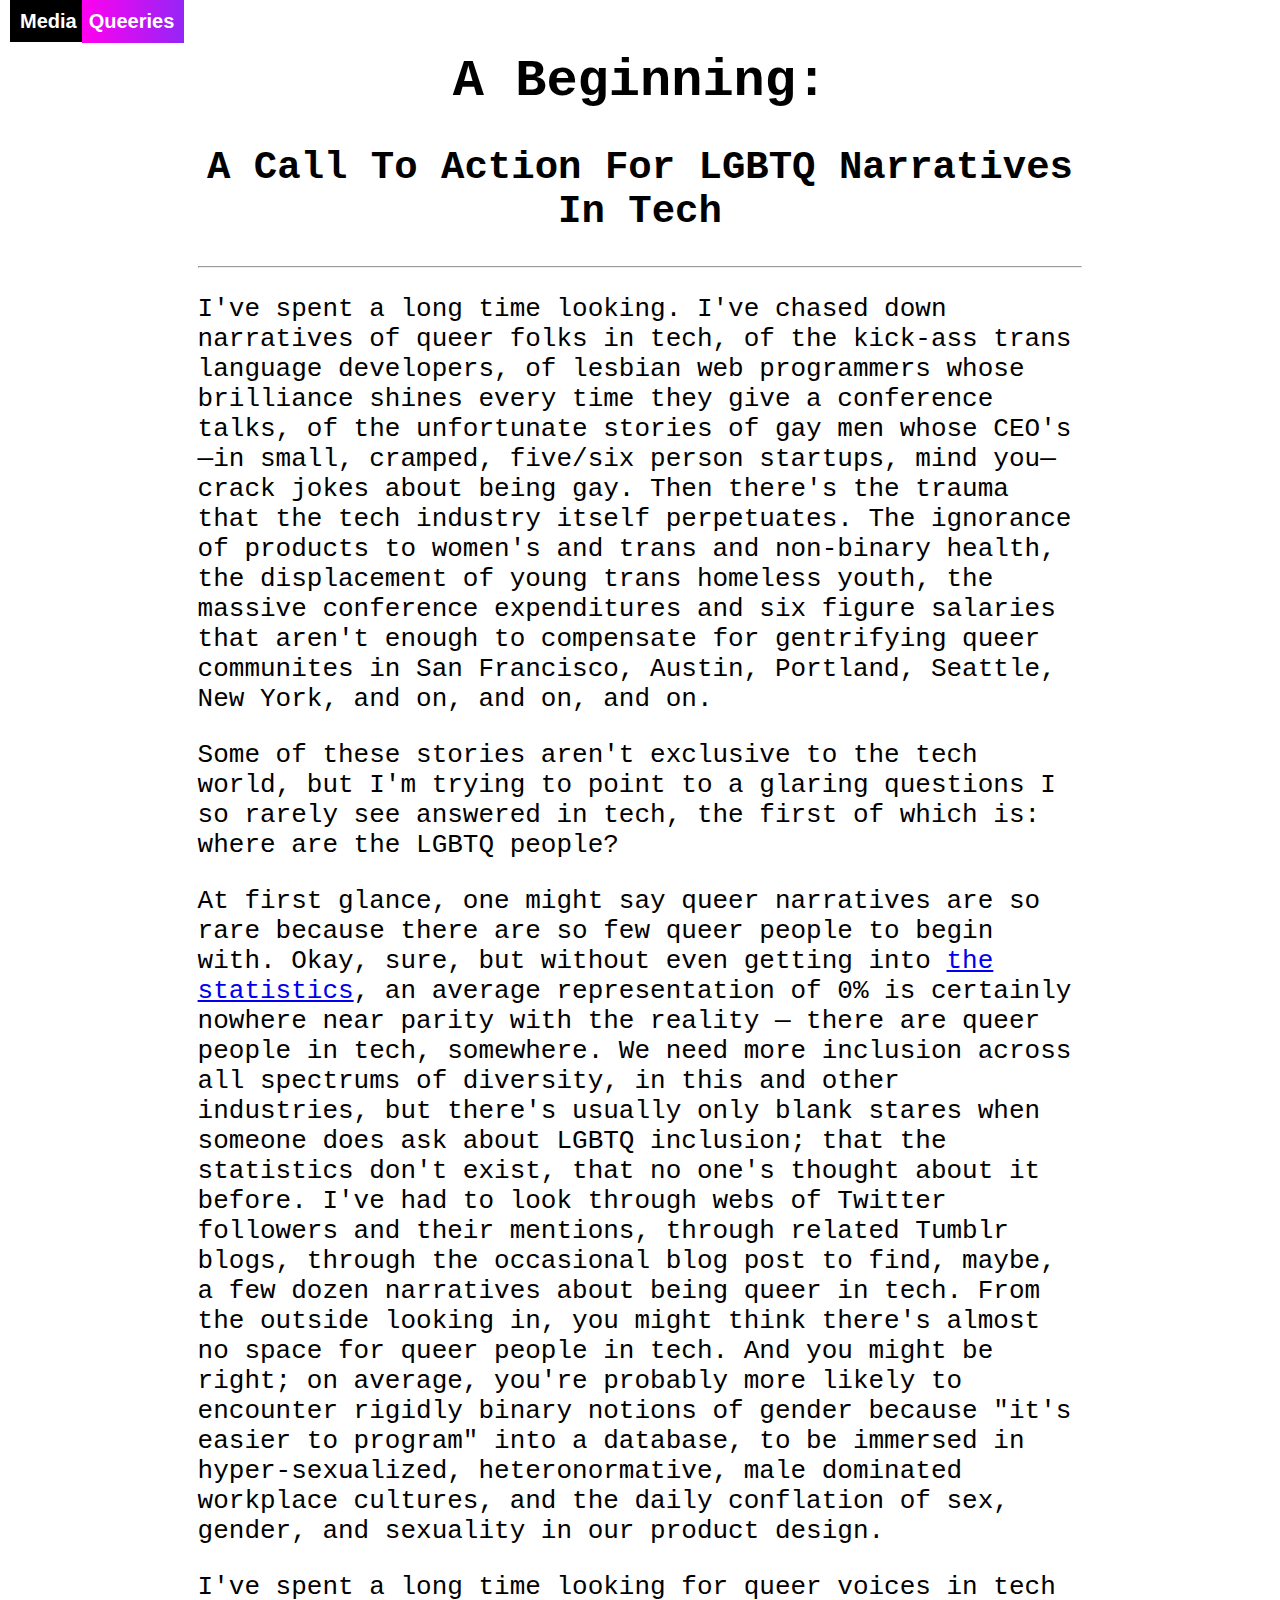
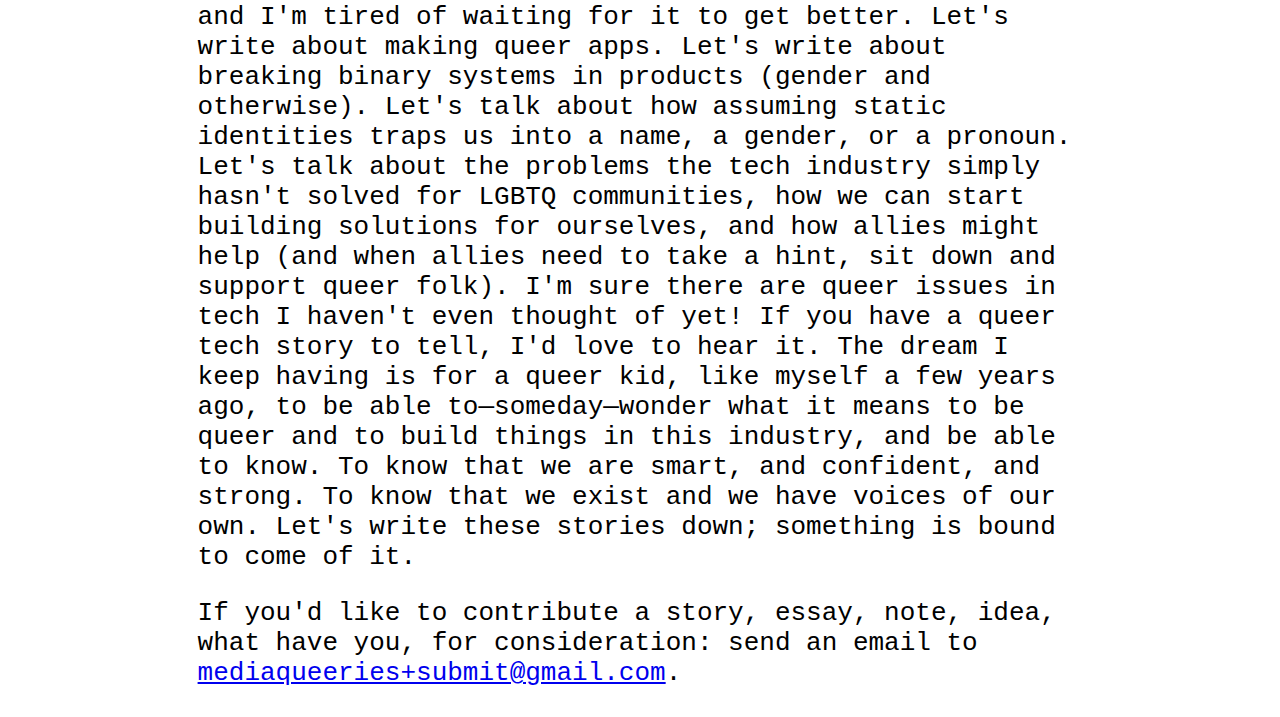
==== index.html @ 99f5d175 "Add the initial message and styling, A Beginning" ====
<!DOCTYPE html> <html lang="en"> <head> <meta charset="UTF-8"> <title>Words for
            queer people in tech.</title> <link rel="stylesheet"
        href="starter.css" type="text/css" media="screen" title="Main,
        beginning stylesheet" charset="utf-8"> </head> <body> <header> <div
                class="logo">M<span class="logo--big">edia</span><span
                    class="logo--queeries">Q<span
                        class="logo--big">ueeries</span></span></div> </header>
        <section class="wrap wrap--first"> <h1 id="title">A Beginning:</h1>
            <h2 id="subtitle">A Call To Action For LGBTQ Narratives In Tech</h2>
            <hr>

            <p> I've spent a long time looking. I've chased down narratives
                of queer folks in tech, of the kick-ass trans language
                developers, of lesbian web programmers whose brilliance
                shines every time they give a conference talks, of the
                unfortunate stories of gay men whose CEO's—in small,
                cramped, five/six person startups, mind you—crack jokes
                about being gay. Then there's the trauma that the tech
                industry itself perpetuates. The ignorance of products to
                women's and trans and non-binary health, the displacement
                of young trans homeless youth, the massive conference
                expenditures and six figure salaries that aren't enough to
                compensate for gentrifying queer communites in San
                Francisco, Austin, Portland, Seattle, New York, and on, and
                on, and on.  </p>

            <p> Some of these stories aren't exclusive to the tech world, but
                I'm trying to point to a glaring questions I so rarely see
                answered in tech, the first of which is: where are the LGBTQ
                people?  </p>

            <p> At first glance, one might say queer narratives are so rare
                because there are so few queer people to begin with. Okay,
                sure, but without even getting into <a
                    href="http://williamsinstitute.law.ucla.edu/research/census-lgbt-demographics-studies/how-many-people-are-lesbian-gay-bisexual-and-transgender/">the
                    statistics</a>, an average representation of 0% is
                certainly nowhere near parity with the reality — there are
                queer people in tech, somewhere. We need more inclusion across
                all spectrums of diversity, in this and other industries, but
                there's usually only blank stares when someone does ask about
                LGBTQ inclusion; that the statistics don't exist, that no one's
                thought about it before. I've had to look through webs of
                Twitter followers and their mentions, through related Tumblr
                blogs, through the occasional blog post to find, maybe, a few
                dozen narratives about being queer in tech. From the outside
                looking in, you might think there's almost no space for queer
                people in tech. And you might be right; on average, you're
                probably more likely to encounter rigidly binary notions of
                gender because "it's easier to program" into a database, to be
                immersed in hyper-sexualized, heteronormative, male dominated
                workplace cultures, and the daily conflation of sex, gender,
                and sexuality in our product design.  </p>

            <p>
                I've spent a long time looking for queer voices in tech and I'm tired of
                waiting for it to get better. Let's write about making queer apps. Let's write
                about breaking binary systems in products (gender and otherwise). Let's talk
                about how assuming static identities traps us into a name, a gender, or a
                pronoun. Let's talk about the problems the tech industry simply hasn't solved
                for LGBTQ communities, how we can start building solutions for ourselves, and
                how allies might help (and when allies need to take a hint, sit down and
                support queer folk). I'm sure there are queer issues in tech I haven't even
                thought of yet! If you have a queer tech story to tell, I'd love to hear it.
                The dream I keep having is for a queer kid, like myself a few years ago, to be
                able to—someday—wonder what it means to be queer and to build things in this
                industry, and be able to know. To know that we are smart, and confident, and
                strong. To know that we exist and we have voices of our own. Let's write these
                stories down; something is bound to come of it.
            </p>

            <p>
                If you'd like to contribute a story, essay, note, idea, what have you, for
                consideration: send an email to <a href="malto:mediaqueeries+submit@gmail.com">mediaqueeries+submit@gmail.com</a>.
            </p>
        </section>
    </body>
</html>
---- starter.css ----
header {
    width: 100%;
    position: fixed;
    padding: 10px;
    top: 0; left: 0;
}

.logo{
    background: black;
    display: inline;
    color: white;
    padding: 10px 0 10px 10px;
    /* top: 30%; */
    /* left: 30%; */
    font-size: 1.25em;
    font-family: futura, helvetica;
    font-weight: bold;
    -webkit-font-smoothing: auto;
}

.logo--big {
    display: none;
}

.logo--queeries{
    padding: 10px 10px 11px 7px;
    margin-left: 5px;
    background: linear-gradient(270deg, #ff0000, #e2e343, #46de2a, #24e1d7, #0059ff, #ff00ef);

    background-size: 1200% 1200%;

    -webkit-animation: AnimationName 10s ease infinite;
    -moz-animation: AnimationName 10s ease infinite;
    animation: AnimationName 10s ease infinite;

}


@-webkit-keyframes AnimationName {
    0%{background-position:0% 50%}
    50%{background-position:100% 50%}
    100%{background-position:0% 50%}
}
@-moz-keyframes AnimationName {
    0%{background-position:0% 50%}
    50%{background-position:100% 50%}
    100%{background-position:0% 50%}
}
@keyframes AnimationName {
    0%{background-position:0% 50%}
    50%{background-position:100% 50%}
    100%{background-position:0% 50%}
}

@media (min-width: 900px) {
    .logo--big {
        display: inline;
    }
}

/* --- End Header Section Stuff ---- */

#title, #subtitle {
    text-align: center;
}

section {
    font-family: monospace;
    font-size: 2em;
}

.wrap {
    padding: 0 15%;
}

.wrap--first {
    margin-top: 2em;
}
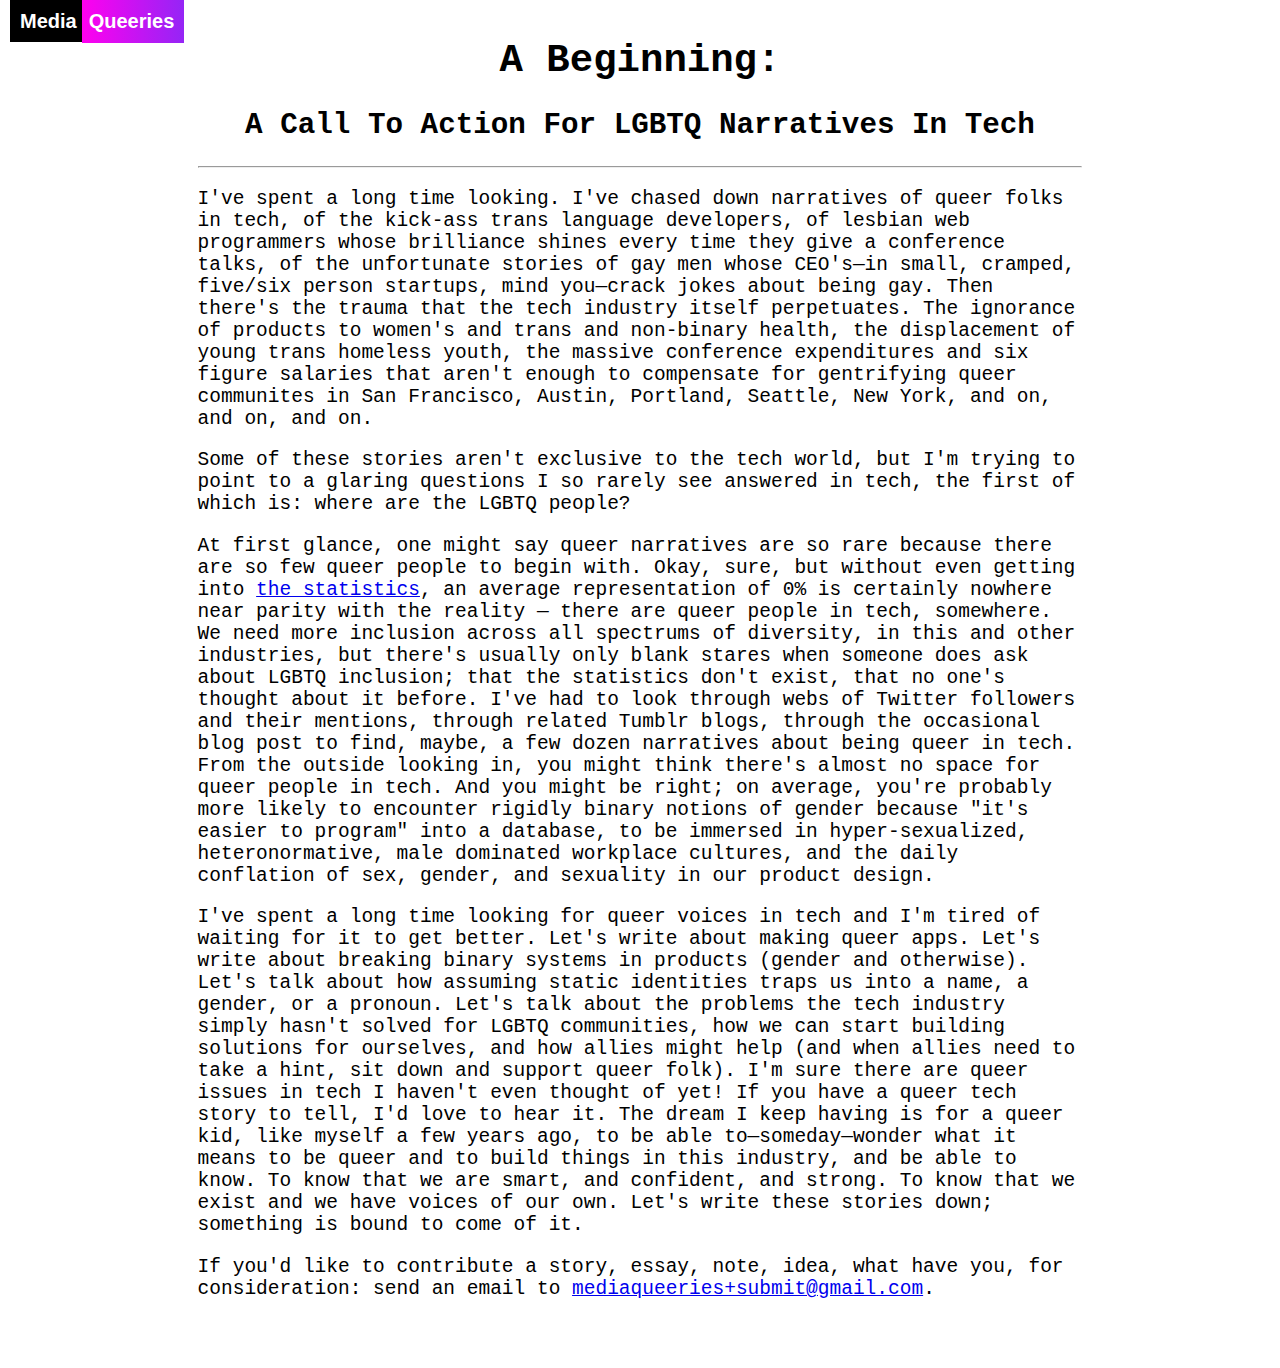
==== commit 24cb90ee: "Fix mailto link typo" ====
--- a/index.html
+++ b/index.html
@@ -70,7 +70,7 @@
 
             <p>
                 If you'd like to contribute a story, essay, note, idea, what have you, for
-                consideration: send an email to <a href="malto:mediaqueeries+submit@gmail.com">mediaqueeries+submit@gmail.com</a>.
+                consideration: send an email to <a href="mailto:mediaqueeries+submit@gmail.com">mediaqueeries+submit@gmail.com</a>.
             </p>
         </section>
     </body>
--- a/starter.css
+++ b/starter.css
@@ -52,12 +52,6 @@
     100%{background-position:0% 50%}
 }
 
-@media (min-width: 900px) {
-    .logo--big {
-        display: inline;
-    }
-}
-
 /* --- End Header Section Stuff ---- */
 
 #title, #subtitle {
@@ -66,7 +60,7 @@
 
 section {
     font-family: monospace;
-    font-size: 2em;
+    font-size: 3vw;
 }
 
 .wrap {
@@ -77,3 +71,14 @@
     margin-top: 2em;
 }
 
+@media (min-width: 900px) {
+    .logo--big {
+        display: inline;
+    }
+
+    section {
+        font-size: 1.5em;
+    }
+}
+
+
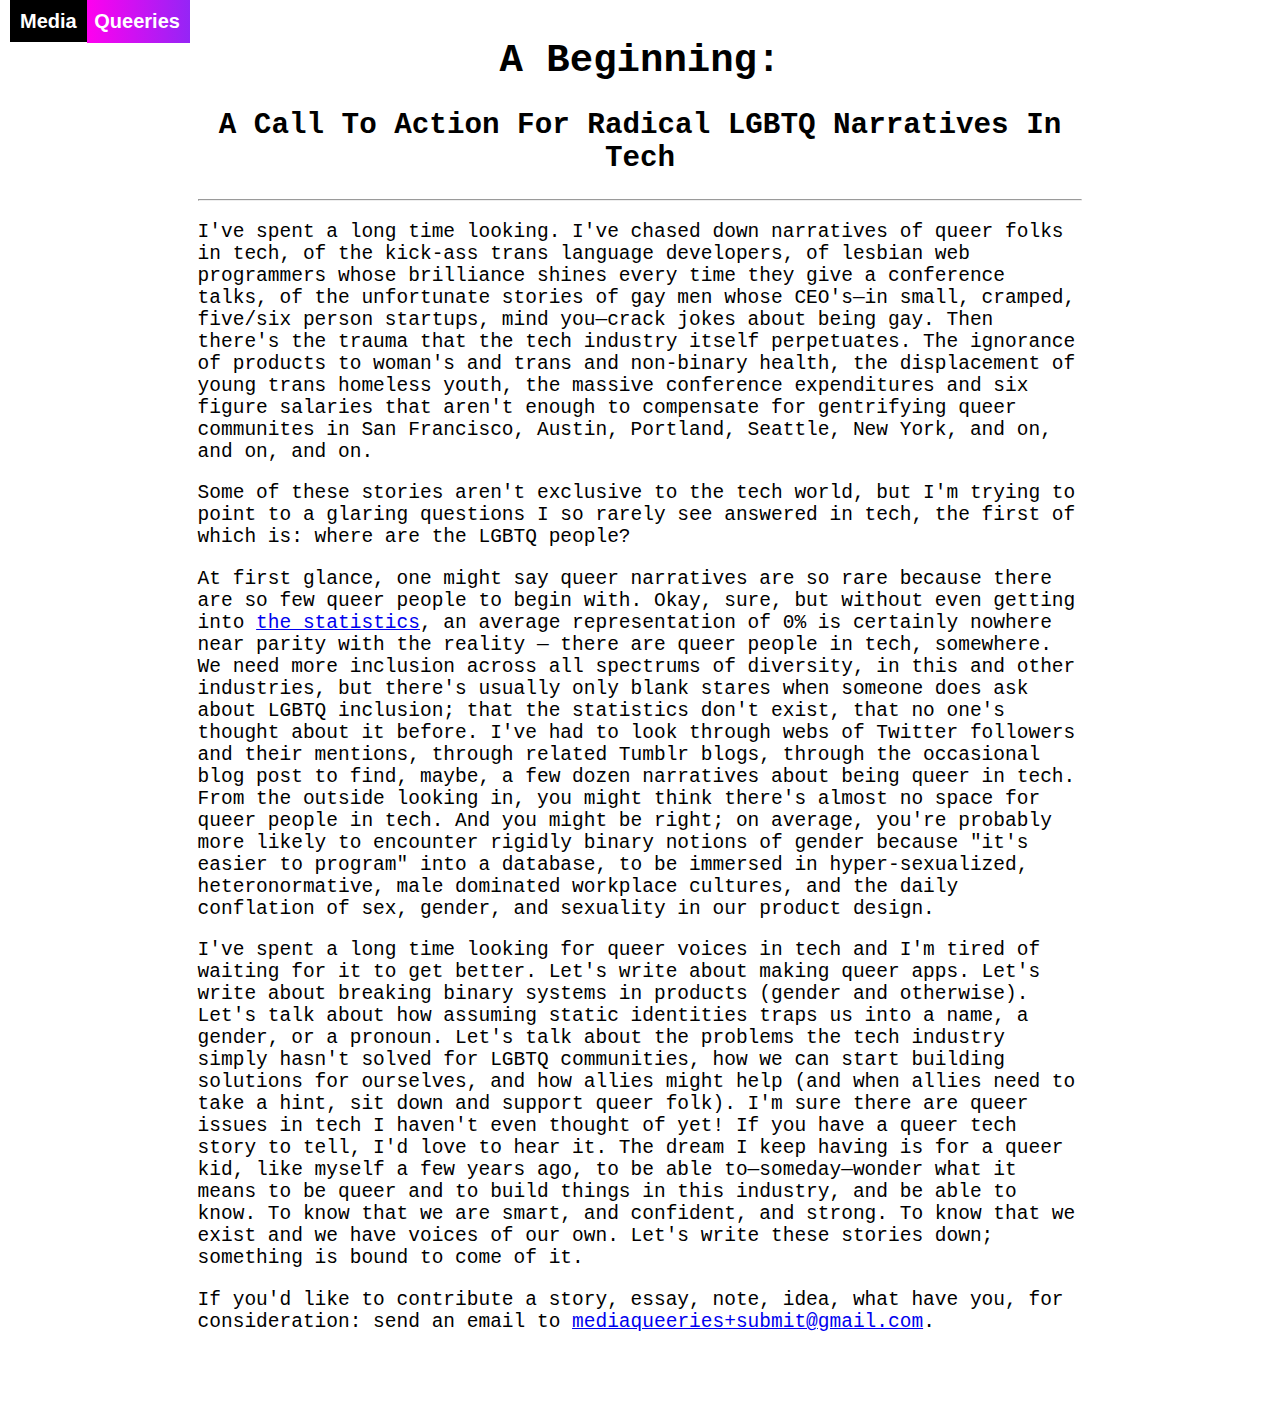
==== commit c436976b: "Fix formatting typos in HTML" ====
--- a/index.html
+++ b/index.html
@@ -1,77 +1,87 @@
-<!DOCTYPE html> <html lang="en"> <head> <meta charset="UTF-8"> <title>Words for
-            queer people in tech.</title> <link rel="stylesheet"
-        href="starter.css" type="text/css" media="screen" title="Main,
-        beginning stylesheet" charset="utf-8"> </head> <body> <header> <div
-                class="logo">M<span class="logo--big">edia</span><span
-                    class="logo--queeries">Q<span
-                        class="logo--big">ueeries</span></span></div> </header>
-        <section class="wrap wrap--first"> <h1 id="title">A Beginning:</h1>
-            <h2 id="subtitle">A Call To Action For LGBTQ Narratives In Tech</h2>
-            <hr>
+<!DOCTYPE html>
+<html lang="en">
+    <head>
+        <meta charset="UTF-8">
+        <title> Mediaqueeri.es - Words for queer people in tech.</title>
+        <link rel="stylesheet" href="starter.css" type="text/css" media="screen" title="Main, beginning stylesheet" charset="utf-8">
+    </head>
 
-            <p> I've spent a long time looking. I've chased down narratives
-                of queer folks in tech, of the kick-ass trans language
-                developers, of lesbian web programmers whose brilliance
-                shines every time they give a conference talks, of the
-                unfortunate stories of gay men whose CEO's—in small,
-                cramped, five/six person startups, mind you—crack jokes
-                about being gay. Then there's the trauma that the tech
-                industry itself perpetuates. The ignorance of products to
-                women's and trans and non-binary health, the displacement
-                of young trans homeless youth, the massive conference
-                expenditures and six figure salaries that aren't enough to
-                compensate for gentrifying queer communites in San
-                Francisco, Austin, Portland, Seattle, New York, and on, and
-                on, and on.  </p>
+    <header>
+        <div class="logo">
+            M<span class="logo--big">edia</span>
+            <span class="logo--queeries">Q<span class="logo--big">ueeries</span></span>
+        </div>
+    </header>
 
-            <p> Some of these stories aren't exclusive to the tech world, but
-                I'm trying to point to a glaring questions I so rarely see
-                answered in tech, the first of which is: where are the LGBTQ
-                people?  </p>
+    <section class="wrap wrap--first">
+        <h1 id="title">A Beginning:</h1>
 
-            <p> At first glance, one might say queer narratives are so rare
-                because there are so few queer people to begin with. Okay,
-                sure, but without even getting into <a
-                    href="http://williamsinstitute.law.ucla.edu/research/census-lgbt-demographics-studies/how-many-people-are-lesbian-gay-bisexual-and-transgender/">the
-                    statistics</a>, an average representation of 0% is
-                certainly nowhere near parity with the reality — there are
-                queer people in tech, somewhere. We need more inclusion across
-                all spectrums of diversity, in this and other industries, but
-                there's usually only blank stares when someone does ask about
-                LGBTQ inclusion; that the statistics don't exist, that no one's
-                thought about it before. I've had to look through webs of
-                Twitter followers and their mentions, through related Tumblr
-                blogs, through the occasional blog post to find, maybe, a few
-                dozen narratives about being queer in tech. From the outside
-                looking in, you might think there's almost no space for queer
-                people in tech. And you might be right; on average, you're
-                probably more likely to encounter rigidly binary notions of
-                gender because "it's easier to program" into a database, to be
-                immersed in hyper-sexualized, heteronormative, male dominated
-                workplace cultures, and the daily conflation of sex, gender,
-                and sexuality in our product design.  </p>
+        <h2 id="subtitle">A Call To Action For Radical LGBTQ Narratives In Tech</h2>
+        <hr>
 
-            <p>
-                I've spent a long time looking for queer voices in tech and I'm tired of
-                waiting for it to get better. Let's write about making queer apps. Let's write
-                about breaking binary systems in products (gender and otherwise). Let's talk
-                about how assuming static identities traps us into a name, a gender, or a
-                pronoun. Let's talk about the problems the tech industry simply hasn't solved
-                for LGBTQ communities, how we can start building solutions for ourselves, and
-                how allies might help (and when allies need to take a hint, sit down and
-                support queer folk). I'm sure there are queer issues in tech I haven't even
-                thought of yet! If you have a queer tech story to tell, I'd love to hear it.
-                The dream I keep having is for a queer kid, like myself a few years ago, to be
-                able to—someday—wonder what it means to be queer and to build things in this
-                industry, and be able to know. To know that we are smart, and confident, and
-                strong. To know that we exist and we have voices of our own. Let's write these
-                stories down; something is bound to come of it.
-            </p>
+        <p> I've spent a long time looking. I've chased down narratives
+            of queer folks in tech, of the kick-ass trans language
+            developers, of lesbian web programmers whose brilliance
+            shines every time they give a conference talks, of the
+            unfortunate stories of gay men whose CEO's—in small,
+            cramped, five/six person startups, mind you—crack jokes
+            about being gay. Then there's the trauma that the tech
+            industry itself perpetuates. The ignorance of products to
+            woman's and trans and non-binary health, the displacement
+            of young trans homeless youth, the massive conference
+            expenditures and six figure salaries that aren't enough to
+            compensate for gentrifying queer communites in San
+            Francisco, Austin, Portland, Seattle, New York, and on, and
+            on, and on.  </p>
 
-            <p>
-                If you'd like to contribute a story, essay, note, idea, what have you, for
-                consideration: send an email to <a href="mailto:mediaqueeries+submit@gmail.com">mediaqueeries+submit@gmail.com</a>.
-            </p>
-        </section>
-    </body>
+        <p> Some of these stories aren't exclusive to the tech world, but
+            I'm trying to point to a glaring questions I so rarely see
+            answered in tech, the first of which is: where are the LGBTQ
+            people?  </p>
+
+        <p> At first glance, one might say queer narratives are so rare
+            because there are so few queer people to begin with. Okay,
+            sure, but without even getting into <a
+                href="http://williamsinstitute.law.ucla.edu/research/census-lgbt-demographics-studies/how-many-people-are-lesbian-gay-bisexual-and-transgender/">the
+                statistics</a>, an average representation of 0% is
+            certainly nowhere near parity with the reality — there are
+            queer people in tech, somewhere. We need more inclusion across
+            all spectrums of diversity, in this and other industries, but
+            there's usually only blank stares when someone does ask about
+            LGBTQ inclusion; that the statistics don't exist, that no one's
+            thought about it before. I've had to look through webs of
+            Twitter followers and their mentions, through related Tumblr
+            blogs, through the occasional blog post to find, maybe, a few
+            dozen narratives about being queer in tech. From the outside
+            looking in, you might think there's almost no space for queer
+            people in tech. And you might be right; on average, you're
+            probably more likely to encounter rigidly binary notions of
+            gender because "it's easier to program" into a database, to be
+            immersed in hyper-sexualized, heteronormative, male dominated
+            workplace cultures, and the daily conflation of sex, gender,
+            and sexuality in our product design.  </p>
+
+        <p>
+            I've spent a long time looking for queer voices in tech and I'm tired of
+            waiting for it to get better. Let's write about making queer apps. Let's write
+            about breaking binary systems in products (gender and otherwise). Let's talk
+            about how assuming static identities traps us into a name, a gender, or a
+            pronoun. Let's talk about the problems the tech industry simply hasn't solved
+            for LGBTQ communities, how we can start building solutions for ourselves, and
+            how allies might help (and when allies need to take a hint, sit down and
+            support queer folk). I'm sure there are queer issues in tech I haven't even
+            thought of yet! If you have a queer tech story to tell, I'd love to hear it.
+            The dream I keep having is for a queer kid, like myself a few years ago, to be
+            able to—someday—wonder what it means to be queer and to build things in this
+            industry, and be able to know. To know that we are smart, and confident, and
+            strong. To know that we exist and we have voices of our own. Let's write these
+            stories down; something is bound to come of it.
+        </p>
+
+        <p>
+            If you'd like to contribute a story, essay, note, idea, what have you, for
+            consideration: send an email to <a href="mailto:mediaqueeries+submit@gmail.com">mediaqueeries+submit@gmail.com</a>.
+        </p>
+    </section>
+</body>
 </html>
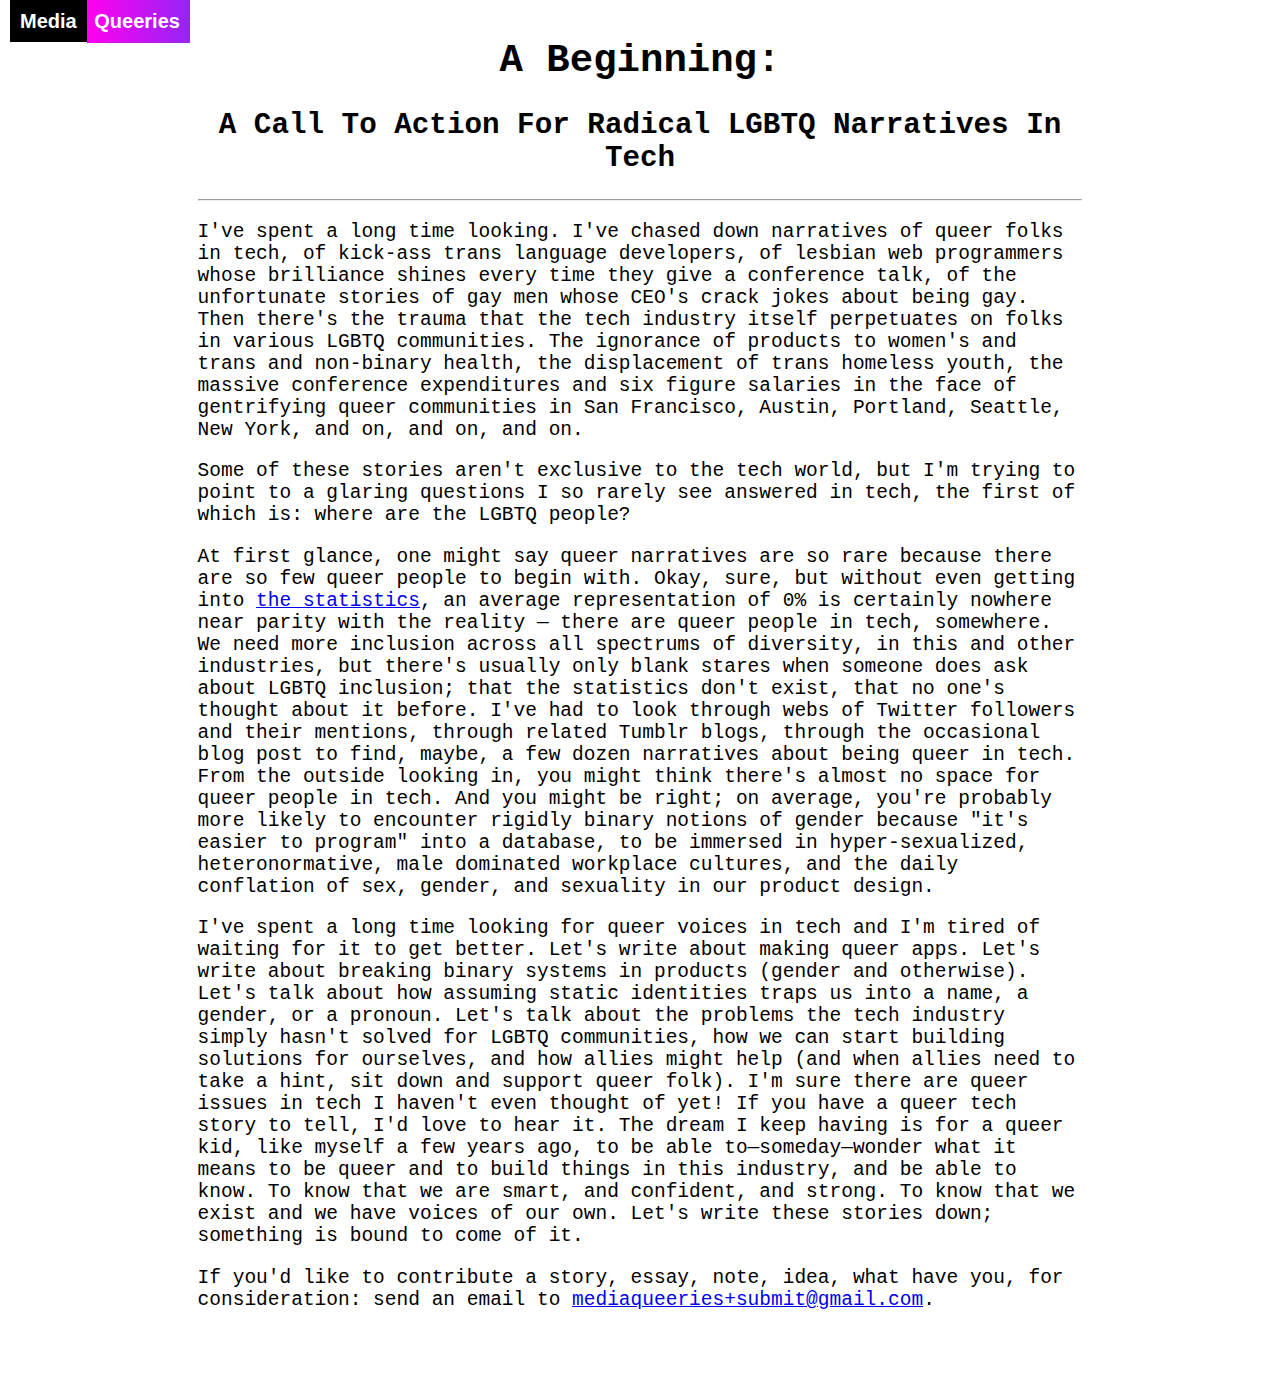
==== commit ca2f5380: "Fix some typos" ====
--- a/index.html
+++ b/index.html
@@ -19,25 +19,21 @@
         <h2 id="subtitle">A Call To Action For Radical LGBTQ Narratives In Tech</h2>
         <hr>
 
-        <p> I've spent a long time looking. I've chased down narratives
-            of queer folks in tech, of the kick-ass trans language
-            developers, of lesbian web programmers whose brilliance
-            shines every time they give a conference talks, of the
-            unfortunate stories of gay men whose CEO's—in small,
-            cramped, five/six person startups, mind you—crack jokes
-            about being gay. Then there's the trauma that the tech
-            industry itself perpetuates. The ignorance of products to
-            woman's and trans and non-binary health, the displacement
-            of young trans homeless youth, the massive conference
-            expenditures and six figure salaries that aren't enough to
-            compensate for gentrifying queer communites in San
-            Francisco, Austin, Portland, Seattle, New York, and on, and
-            on, and on.  </p>
+        <p> I've spent a long time looking. I've chased down narratives of
+            queer folks in tech, of kick-ass trans language developers, of
+            lesbian web programmers whose brilliance shines every time they
+            give a conference talk, of the unfortunate stories of gay men whose
+            CEO's crack jokes about being gay. Then there's the trauma that the
+            tech industry itself perpetuates on folks in various LGBTQ
+            communities. The ignorance of products to women's and trans and
+            non-binary health, the displacement of trans homeless youth, the
+            massive conference expenditures and six figure salaries in the face
+            of gentrifying queer communities in San Francisco, Austin,
+            Portland, Seattle, New York, and on, and on, and on.  </p>
 
-        <p> Some of these stories aren't exclusive to the tech world, but
-            I'm trying to point to a glaring questions I so rarely see
-            answered in tech, the first of which is: where are the LGBTQ
-            people?  </p>
+        <p> Some of these stories aren't exclusive to the tech world, but I'm
+            trying to point to a glaring questions I so rarely see answered in
+            tech, the first of which is: where are the LGBTQ people?  </p>
 
         <p> At first glance, one might say queer narratives are so rare
             because there are so few queer people to begin with. Okay,
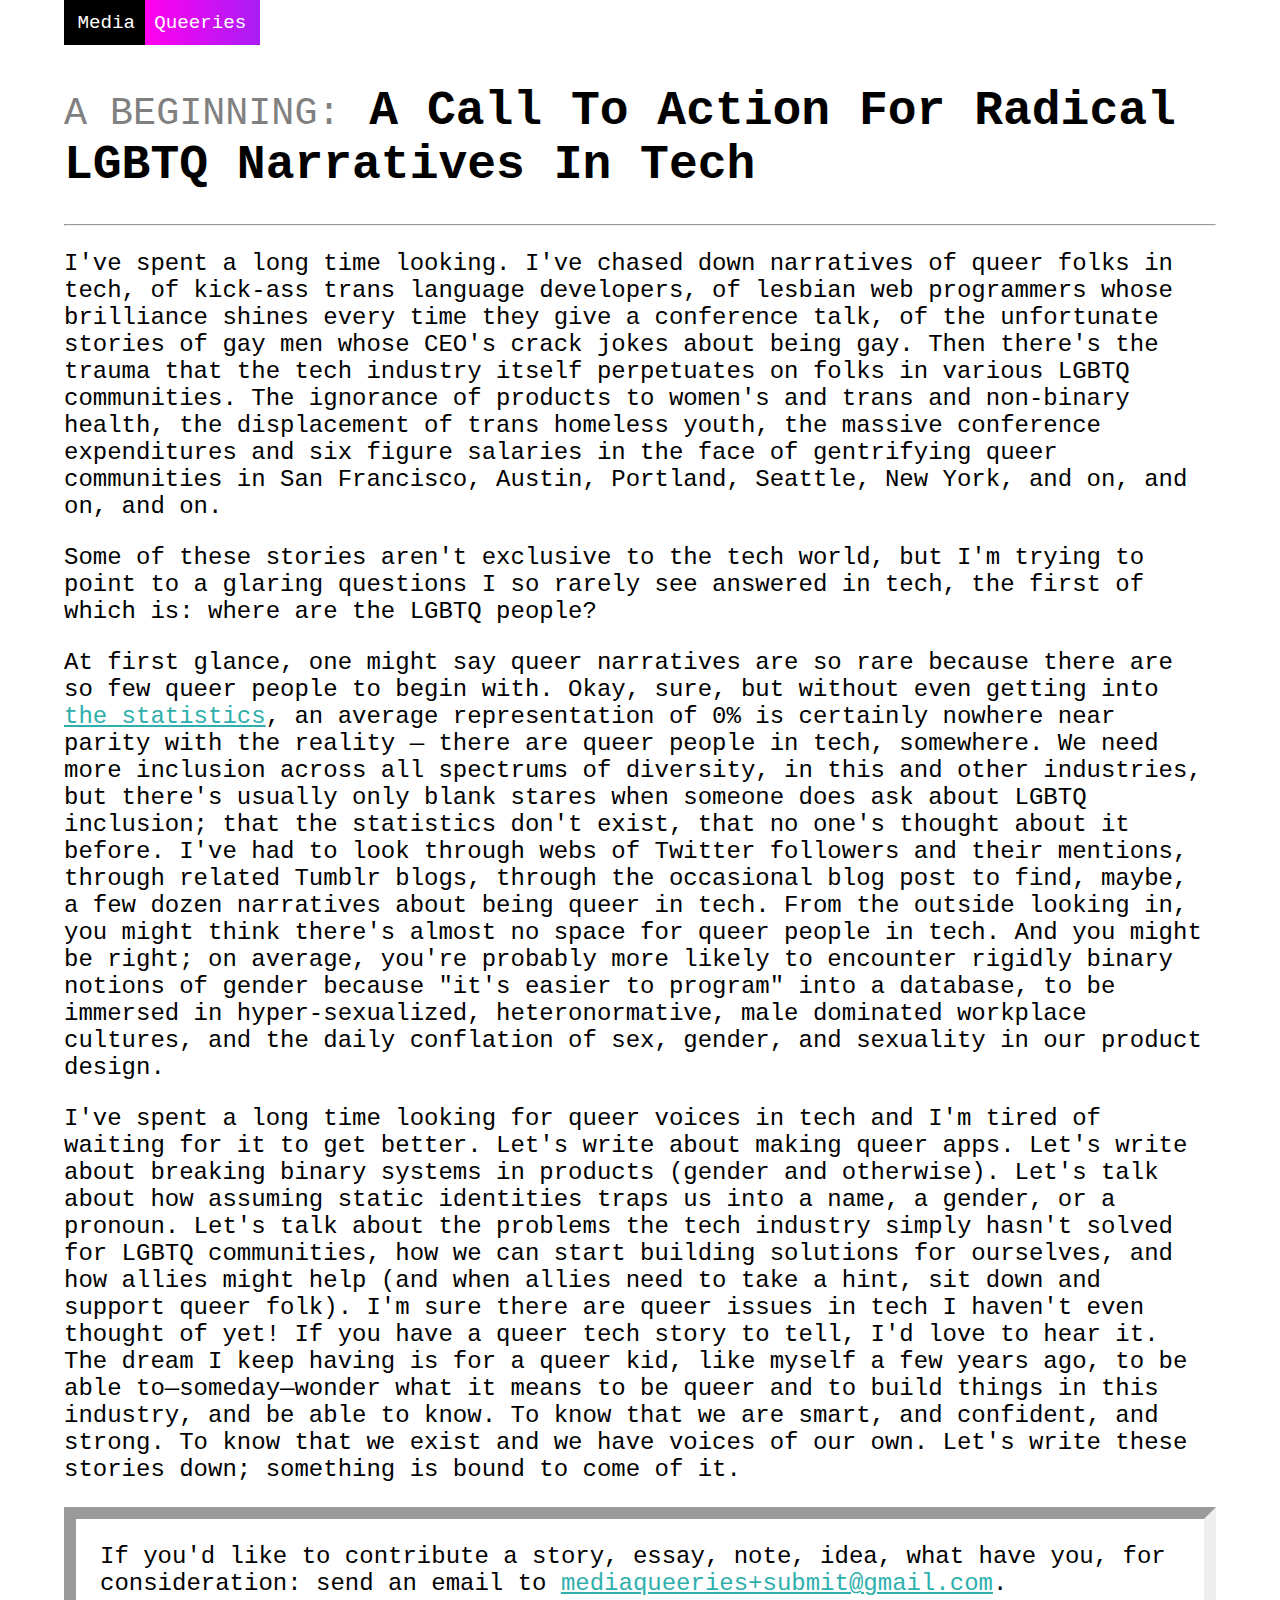
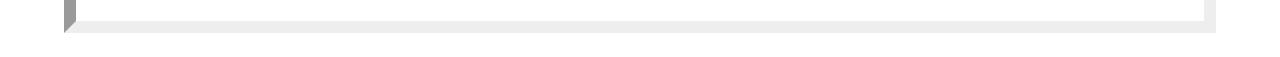
==== commit 84b843a0: "a bunch of design edits" ====
--- a/index.html
+++ b/index.html
@@ -2,21 +2,19 @@
 <html lang="en">
     <head>
         <meta charset="UTF-8">
-        <title> Mediaqueeri.es - Words for queer people in tech.</title>
+        <title>MediaQueeries - Words for queer people in tech.</title>
         <link rel="stylesheet" href="starter.css" type="text/css" media="screen" title="Main, beginning stylesheet" charset="utf-8">
     </head>
 
     <header>
-        <div class="logo">
-            M<span class="logo--big">edia</span>
-            <span class="logo--queeries">Q<span class="logo--big">ueeries</span></span>
-        </div>
+        <a href="http://mediaqueeri.es/" class="logo">
+            <span class="logo--media">M<span class="logo--big">edia</span></span><span class="logo--queeries">Q<span class="logo--big">ueeries</span></span>
+        </a>
     </header>
 
     <section class="wrap wrap--first">
-        <h1 id="title">A Beginning:</h1>
+        <h1 id="title"><span>A Beginning:</span> A Call To Action For Radical LGBTQ Narratives In Tech</h1>
 
-        <h2 id="subtitle">A Call To Action For Radical LGBTQ Narratives In Tech</h2>
         <hr>
 
         <p> I've spent a long time looking. I've chased down narratives of
@@ -74,7 +72,7 @@
             stories down; something is bound to come of it.
         </p>
 
-        <p>
+        <p class="callout">
             If you'd like to contribute a story, essay, note, idea, what have you, for
             consideration: send an email to <a href="mailto:mediaqueeries+submit@gmail.com">mediaqueeries+submit@gmail.com</a>.
         </p>
--- a/starter.css
+++ b/starter.css
@@ -1,84 +1,97 @@
 header {
-    width: 100%;
     position: fixed;
-    padding: 10px;
-    top: 0; left: 0;
+    top: 0; left: 5%;
 }
 
 .logo{
+    color: white;
+    font-family: courier, monospace;
+    display: block;
+    text-decoration: none;
+}
+
+.logo--media {
     background: black;
-    display: inline;
-    color: white;
-    padding: 10px 0 10px 10px;
-    /* top: 30%; */
-    /* left: 30%; */
-    font-size: 1.25em;
-    font-family: futura, helvetica;
-    font-weight: bold;
-    -webkit-font-smoothing: auto;
+    padding: 0.6em 0.5em 0.6em 0.7em;
+    display: inline-block;
+}
+
+.logo--queeries{
+    padding: 0.6em 0.7em 0.6em 0.5em;
+    display: inline-block;
+
+    background: linear-gradient(270deg, #ff0000, #e2e343, #46de2a, #0059ff, #ff00ef);
+    background-size: 1200% 1200%;
+
+    -webkit-animation: RainbowMove 60s linear infinite;
+    -moz-animation: RainbowMove 60s linear infinite;
+    animation: RainbowMove 60s linear infinite;
 }
 
 .logo--big {
     display: none;
 }
 
-.logo--queeries{
-    padding: 10px 10px 11px 7px;
-    margin-left: 5px;
-    background: linear-gradient(270deg, #ff0000, #e2e343, #46de2a, #24e1d7, #0059ff, #ff00ef);
-
-    background-size: 1200% 1200%;
-
-    -webkit-animation: AnimationName 10s ease infinite;
-    -moz-animation: AnimationName 10s ease infinite;
-    animation: AnimationName 10s ease infinite;
-
+@-webkit-keyframes RainbowMove {
+    0%{background-position:0% 0%}
+    50%{background-position:100% 100%}
+    100%{background-position:0% 0%}
 }
-
-
-@-webkit-keyframes AnimationName {
-    0%{background-position:0% 50%}
-    50%{background-position:100% 50%}
-    100%{background-position:0% 50%}
+@-moz-keyframes RainbowMove {
+    0%{background-position:0% 0%}
+    50%{background-position:100% 100%}
+    100%{background-position:0% 0%}
 }
-@-moz-keyframes AnimationName {
-    0%{background-position:0% 50%}
-    50%{background-position:100% 50%}
-    100%{background-position:0% 50%}
-}
-@keyframes AnimationName {
-    0%{background-position:0% 50%}
-    50%{background-position:100% 50%}
-    100%{background-position:0% 50%}
+@keyframes RainbowMove {
+    0%{background-position:0% 0%}
+    50%{background-position:100% 100%}
+    100%{background-position:0% 0%}
 }
 
 /* --- End Header Section Stuff ---- */
 
-#title, #subtitle {
-    text-align: center;
+body {
+  font-size: 3vw;
+  font-family: courier, monospace;
+  margin: 0;
 }
 
-section {
-    font-family: monospace;
-    font-size: 3vw;
+#title span {
+    text-transform: uppercase;
+    color: grey;
+    font-size: 0.8em;
+    display: inline;
+    font-weight: normal;
+    display: inline;
 }
 
 .wrap {
-    padding: 0 15%;
+    padding: 0 5%;
 }
 
 .wrap--first {
-    margin-top: 2em;
+    margin-top: 3.5em;
 }
 
-@media (min-width: 900px) {
+a {
+  color: #2EAFAC;
+}
+
+.callout {
+  border: 0.5em inset;
+  padding: 1em;
+}
+
+/* --- Media queeri.es ---- */
+
+@media only screen and (min-width: 900px) {
     .logo--big {
         display: inline;
     }
-
-    section {
+    body {
         font-size: 1.5em;
     }
+    .logo {
+      font-size: 0.8em;
+    }
 }
-
-
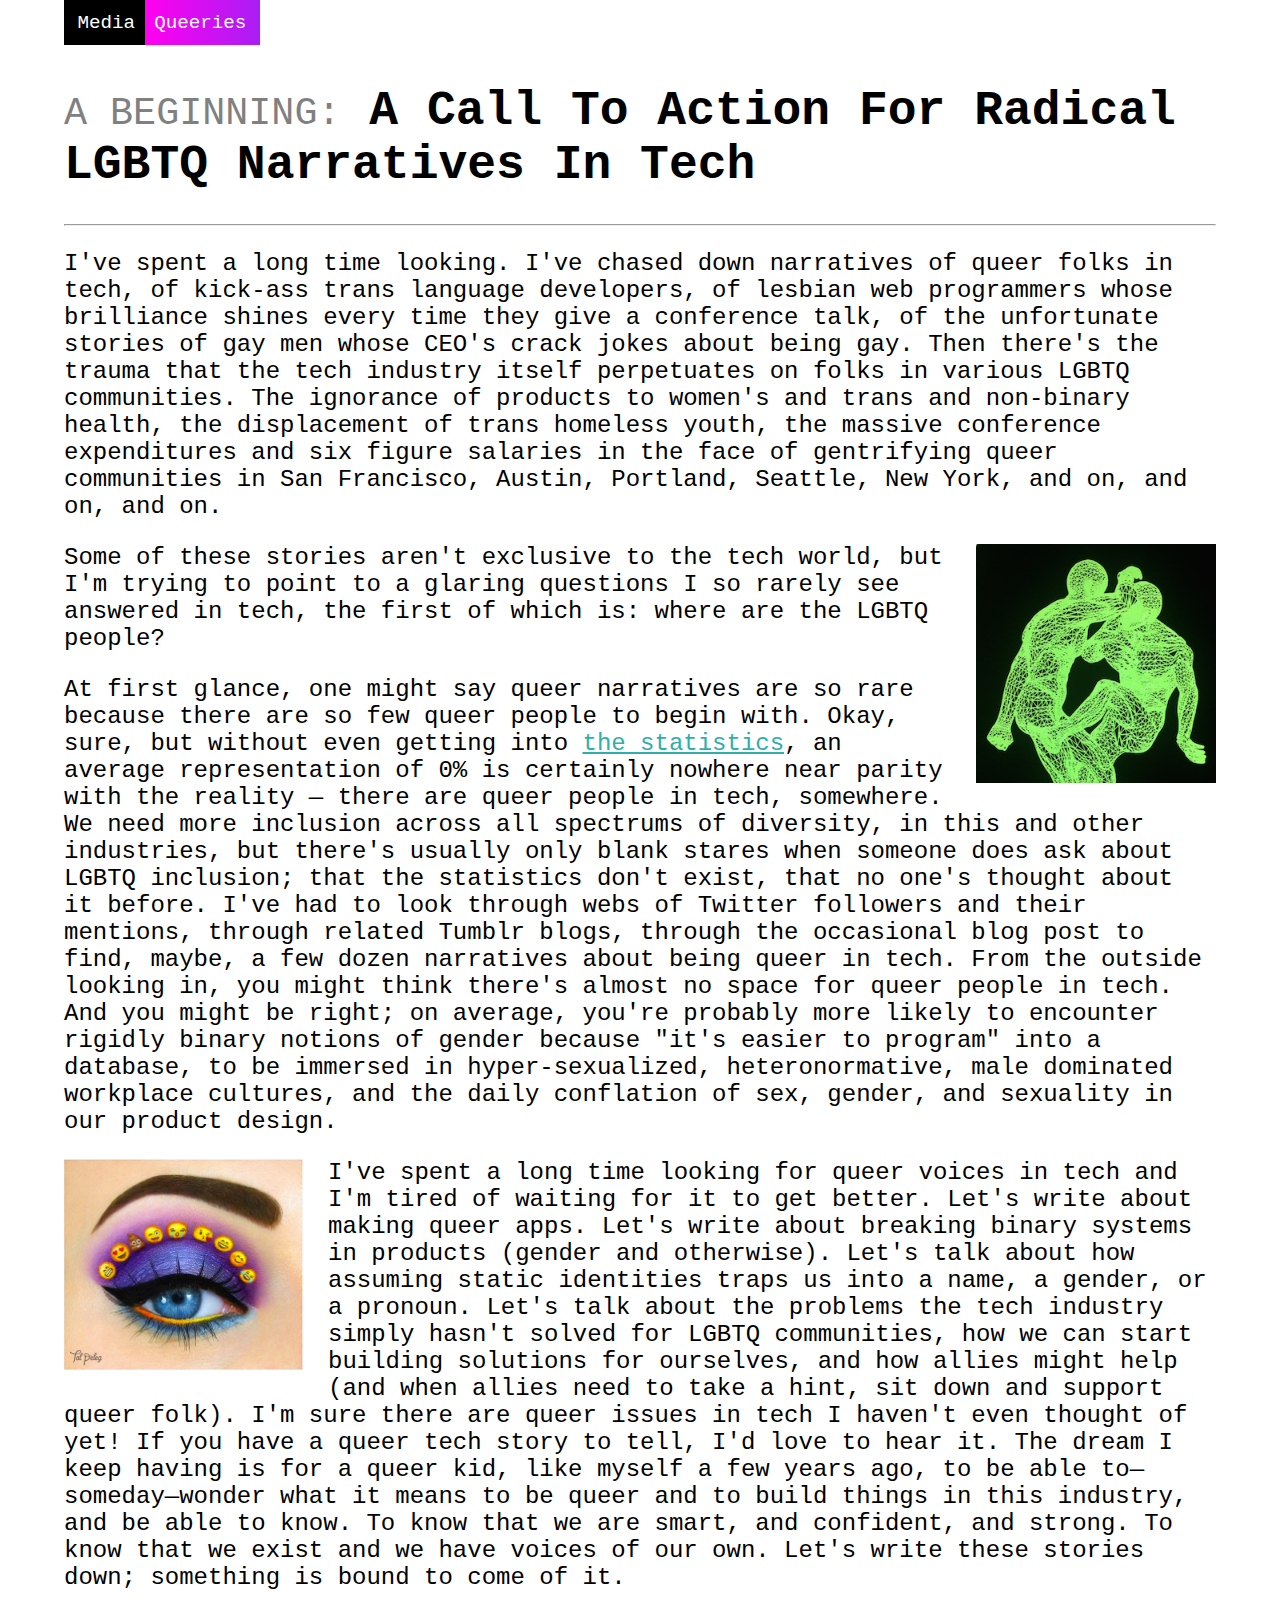
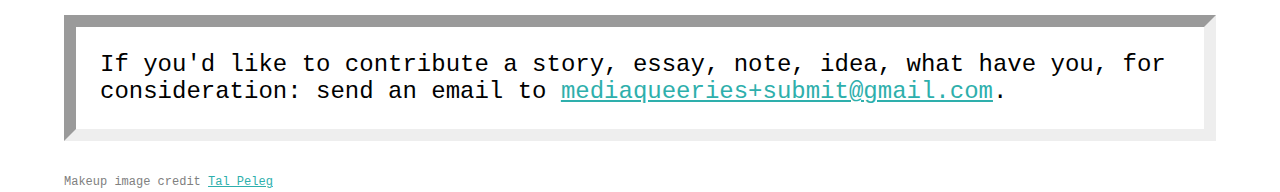
==== commit 3e3aa26f: "images!" ====
--- a/index.html
+++ b/index.html
@@ -29,6 +29,8 @@
             of gentrifying queer communities in San Francisco, Austin,
             Portland, Seattle, New York, and on, and on, and on.  </p>
 
+        <img src="wrestlers.jpg" class="img--right" />
+
         <p> Some of these stories aren't exclusive to the tech world, but I'm
             trying to point to a glaring questions I so rarely see answered in
             tech, the first of which is: where are the LGBTQ people?  </p>
@@ -55,6 +57,8 @@
             workplace cultures, and the daily conflation of sex, gender,
             and sexuality in our product design.  </p>
 
+          <img src="eye.jpg" class="img--left" />
+
         <p>
             I've spent a long time looking for queer voices in tech and I'm tired of
             waiting for it to get better. Let's write about making queer apps. Let's write
@@ -76,6 +80,8 @@
             If you'd like to contribute a story, essay, note, idea, what have you, for
             consideration: send an email to <a href="mailto:mediaqueeries+submit@gmail.com">mediaqueeries+submit@gmail.com</a>.
         </p>
+
+        <small>Makeup image credit <a href="https://www.instagram.com/tal_peleg/" >Tal Peleg</a></small>
     </section>
 </body>
 </html>
--- a/starter.css
+++ b/starter.css
@@ -74,12 +74,33 @@
 }
 
 a {
-  color: #2EAFAC;
+    color: #2EAFAC;
+}
+
+.img--right {
+    float: right;
+    max-width: 10em;
+    margin: 1em;
+    margin-right: 0;
+    margin-top: 0;
+}
+
+.img--left {
+    float: left;
+    max-width: 10em;
+    margin: 1em;
+    margin-left: 0;
+    margin-top: 0;
 }
 
 .callout {
   border: 0.5em inset;
   padding: 1em;
+}
+
+small {
+  color: gray;
+  font-size: 0.5em;
 }
 
 /* --- Media queeri.es ---- */
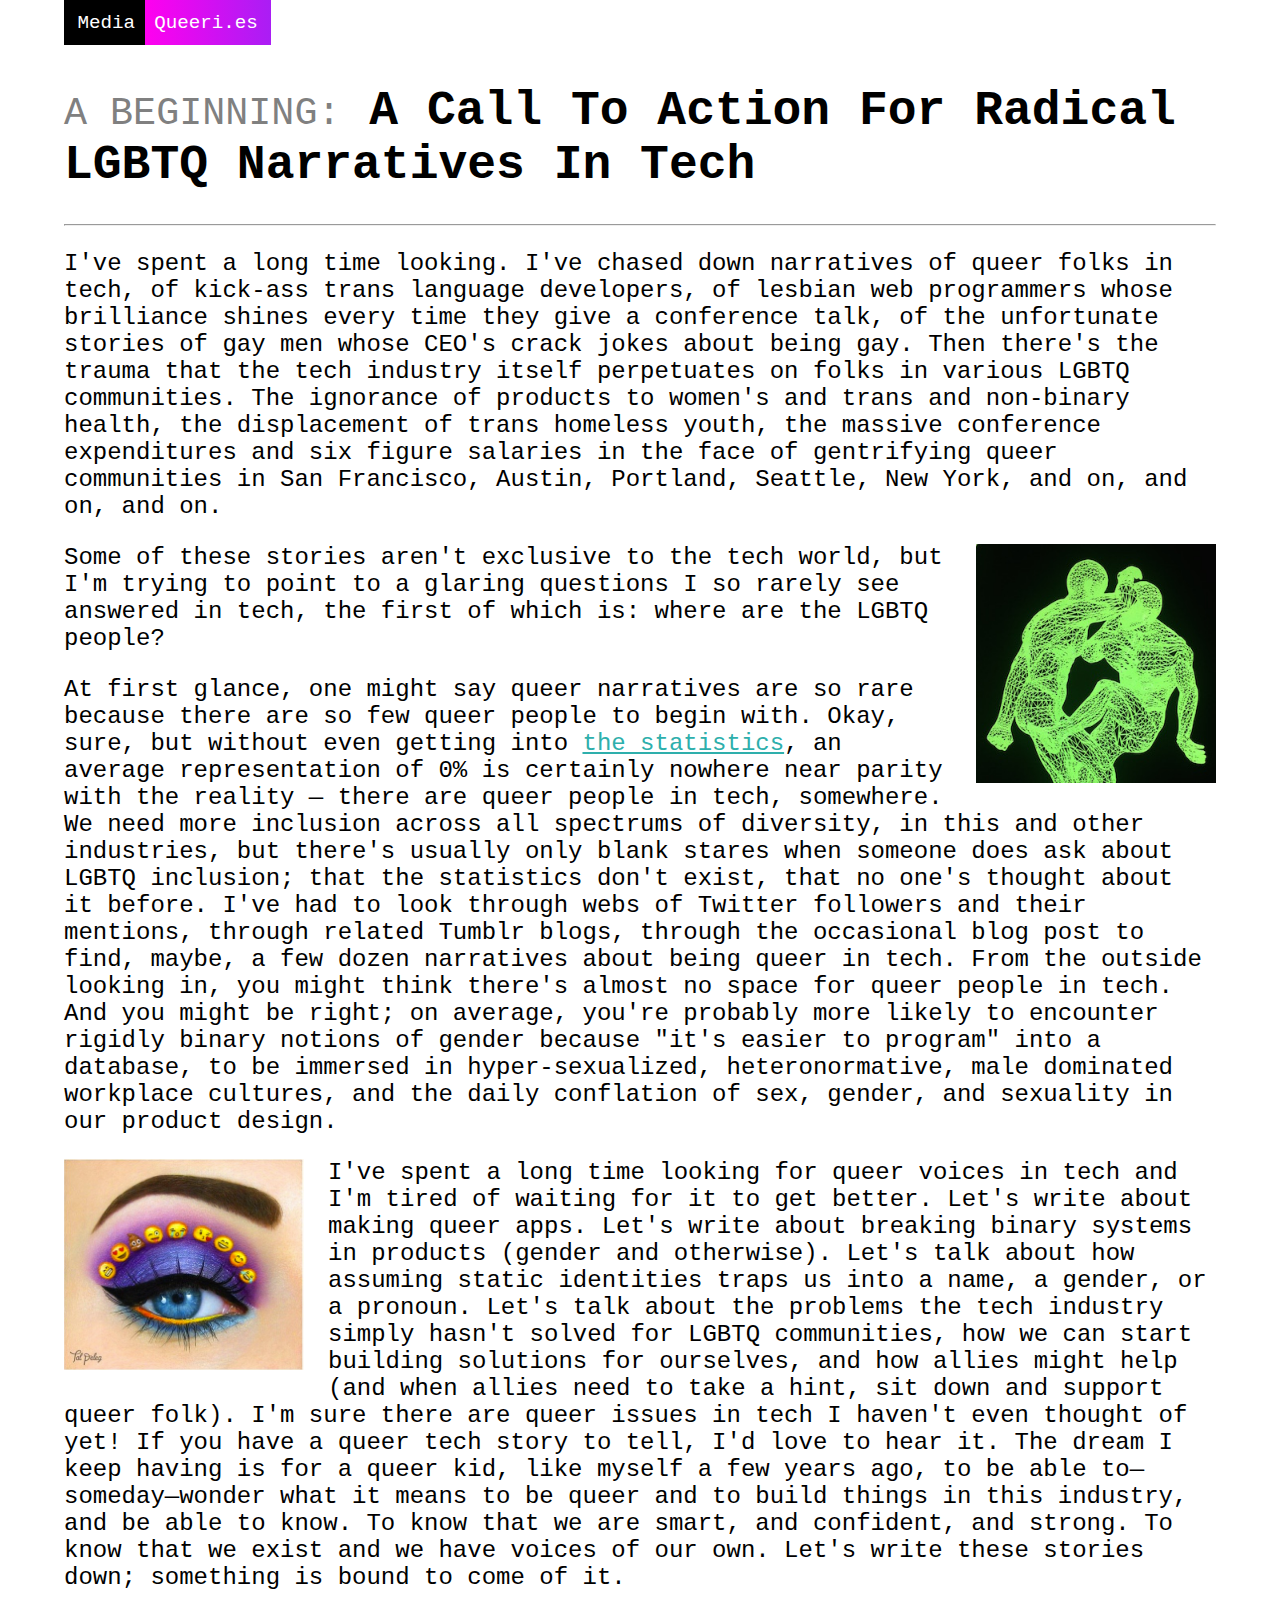
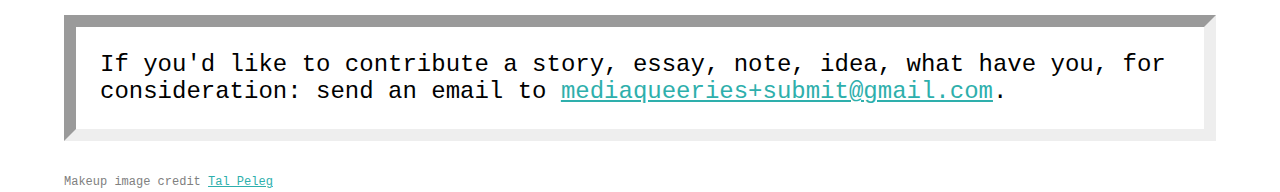
==== commit 0af8a768: "Merge pull request #1 from jeratt/master" ====
--- a/index.html
+++ b/index.html
@@ -2,13 +2,13 @@
 <html lang="en">
     <head>
         <meta charset="UTF-8">
-        <title>MediaQueeries - Words for queer people in tech.</title>
+        <title>MediaQueeri.es - Words for queer people in tech.</title>
         <link rel="stylesheet" href="starter.css" type="text/css" media="screen" title="Main, beginning stylesheet" charset="utf-8">
     </head>
 
     <header>
         <a href="http://mediaqueeri.es/" class="logo">
-            <span class="logo--media">M<span class="logo--big">edia</span></span><span class="logo--queeries">Q<span class="logo--big">ueeries</span></span>
+            <span class="logo--media">M<span class="logo--big">edia</span></span><span class="logo--queeries">Q<span class="logo--big">ueeri.es</span></span>
         </a>
     </header>
 
